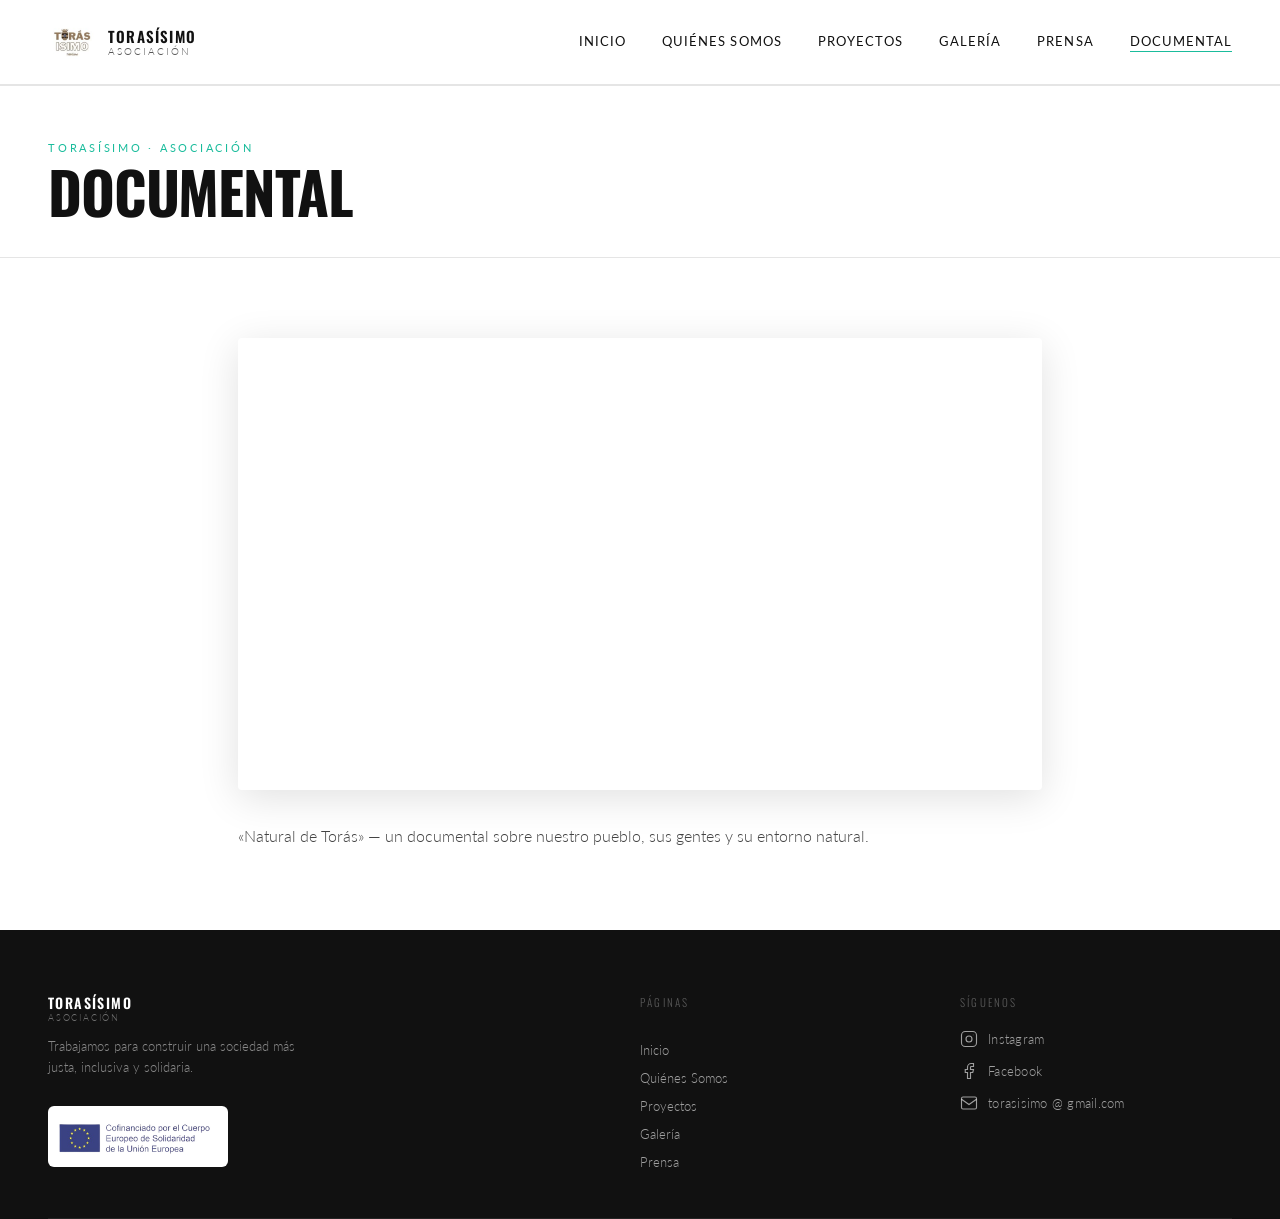
==== documental.html @ 56f22982 "Add files via upload" ====
<!DOCTYPE html>
<html lang="es">
<head>
  <meta charset="UTF-8">
  <meta name="viewport" content="width=device-width, initial-scale=1.0">
  <title>Documental — Torasísimo</title>
  <link rel="icon" type="image/x-icon" href="[data-uri]">
  <link href="https://fonts.googleapis.com/css2?family=Oswald:wght@300;400;600;700&family=Lato:wght@300;400&display=swap" rel="stylesheet">
  <style>
    :root{
  --black: #111111;
  --white: #ffffff;
  --grey-light: #f1f1f1;
  --grey-mid: #e5e5e5;
  --accent: #1abc9c;
  --text-muted: #555;
}
    *{ box-sizing:border-box; margin:0; padding:0; }
    html{ scroll-behavior:smooth; }
    body{ font-family:'Lato',sans-serif; font-weight:300; color:var(--black); overflow-x:hidden; }

    /* HEADER */
    header{
      display:flex; justify-content:space-between; align-items:center;
      padding:18px 48px; border-bottom:1px solid var(--grey-mid);
      position:sticky; top:0; background:var(--white); z-index:100;
      box-shadow: 0 1px 0 var(--grey-mid);
    }
    .logo{ display:flex; align-items:center; gap:12px; }
    .logo img{ height:48px; width:auto; }
    .logo-text{ display:flex; flex-direction:column; line-height:1.2; }
    .logo-text strong{ font-family:'Oswald',sans-serif; font-size:15px; font-weight:600; letter-spacing:0.08em; text-transform:uppercase; }
    .logo-text span{ font-family:'Lato',sans-serif; font-size:10px; font-weight:300; letter-spacing:0.2em; text-transform:uppercase; color:var(--text-muted); }
    nav{ display:flex; align-items:center; gap:36px; }
    nav a{ text-decoration:none; color:var(--black); font-size:13px; letter-spacing:0.08em; text-transform:uppercase; font-weight:400; font-family:'Lato',sans-serif; position:relative; padding-bottom:2px; transition:color 0.2s; }
    nav a::after{ content:""; position:absolute; bottom:0; left:0; width:0; height:1px; background:var(--accent); transition:width 0.25s ease; }
    nav a:hover::after{ width:100%; }
    nav a.active{ border-bottom:1px solid var(--accent); }

    /* HAMBURGER */
    .hamburger{ display:none; flex-direction:column; gap:5px; cursor:pointer; padding:4px; background:none; border:none; z-index:300; position:relative; }
    .hamburger span{ display:block; width:24px; height:2px; background:var(--black); transition:all 0.3s ease; transform-origin:center; }
    .hamburger.open span:nth-child(1){ transform:translateY(7px) rotate(45deg); }
    .hamburger.open span:nth-child(2){ opacity:0; }
    .hamburger.open span:nth-child(3){ transform:translateY(-7px) rotate(-45deg); }

    /* NAV MOBILE */
    .nav-mobile{ display:flex; position:fixed; top:0; left:0; width:100%; height:100vh; background:var(--white); z-index:200; flex-direction:column; justify-content:center; align-items:center; gap:40px; opacity:0; pointer-events:none; transition:opacity 0.3s ease; visibility:hidden; }
    .nav-mobile.open{ opacity:1; pointer-events:all; visibility:visible; }
    .nav-mobile a{ font-family:'Oswald',sans-serif; font-size:32px; font-weight:600; text-decoration:none; color:var(--black); letter-spacing:0.05em; text-transform:uppercase; transition:color 0.2s; }
    .nav-mobile a:hover, .nav-mobile a.active{ color:var(--accent); }

    /* TITULO */
    .titulo-pagina{ padding:56px 48px 40px; border-bottom:1px solid var(--grey-mid); }
    .titulo-pagina .label{ display:block; font-size:11px; font-weight:400; letter-spacing:0.25em; text-transform:uppercase; color:var(--accent); margin-bottom:12px; }
    .titulo-pagina h1{ font-family:'Oswald',sans-serif; font-size:58px; font-weight:700; line-height:0.88; letter-spacing:-0.02em; text-transform:uppercase; }

    /* VIDEO SECTION */
    .video-section{
      padding: 80px 48px;
      max-width: 900px;
      margin: 0 auto;
    }
    .video-wrap{
      position: relative;
      padding-bottom: 56.25%;
      height: 0;
      overflow: hidden;
      border-radius: 4px;
      box-shadow: 0 8px 40px rgba(0,0,0,0.12);
    }
    .video-wrap iframe{
      position: absolute;
      top: 0; left: 0;
      width: 100%; height: 100%;
      border: none;
    }
    .video-desc{
      margin-top: 32px;
      font-size: 16px;
      line-height: 1.75;
      color: #444;
      font-family: 'Lato', sans-serif;
      font-weight: 300;
    }

    /* FOOTER */
    footer{ background:var(--black); color:var(--white); padding:64px 48px 0; }
    .footer-inner{ display:grid; grid-template-columns:2fr 1fr 1fr; gap:48px; padding-bottom:48px; border-bottom:1px solid rgba(255,255,255,0.08); }
    .footer-brand{ display:flex; flex-direction:column; gap:12px; }
    .footer-brand img{ height:44px; width:auto; filter:brightness(0) invert(1); opacity:0.9; }
    .footer-brand img.eu-logo{ filter:none; opacity:1; height:auto; }
    .footer-logo-text{ display:flex; flex-direction:column; line-height:1.3; }
    .footer-logo-text strong{ font-family:'Oswald',sans-serif; font-size:14px; font-weight:600; letter-spacing:0.1em; text-transform:uppercase; color:var(--white); }
    .footer-logo-text span{ font-size:9px; letter-spacing:0.2em; text-transform:uppercase; color:rgba(255,255,255,0.4); }
    .footer-tagline{ font-size:13px; color:rgba(255,255,255,0.5); line-height:1.6; max-width:260px; }
    .footer-heading{ font-family:'Oswald',sans-serif; font-size:11px; letter-spacing:0.2em; text-transform:uppercase; color:rgba(255,255,255,0.3); margin-bottom:20px; }
    .footer-links{ display:flex; flex-direction:column; gap:12px; }
    .footer-links a{ text-decoration:none; color:rgba(255,255,255,0.6); font-size:13px; transition:color 0.2s; }
    .footer-links a:hover{ color:var(--accent); }
    .social-links{ display:flex; flex-direction:column; gap:14px; }
    .social-btn{ display:inline-flex; align-items:center; gap:10px; text-decoration:none; color:rgba(255,255,255,0.6); font-size:13px; transition:color 0.2s; letter-spacing:0.02em; }
    .social-btn:hover{ color:var(--accent); }
    .footer-bottom{ display:flex; justify-content:space-between; align-items:center; padding:20px 0; font-size:11px; color:rgba(255,255,255,0.25); letter-spacing:0.05em; }

    @media(max-width:768px){
      nav{ display:none; }
      .hamburger{ display:flex; }
      header{ padding:16px 24px; }
      .titulo-pagina{ padding:40px 24px 32px; }
      .titulo-pagina h1{ font-size:40px; }
      .video-section{ padding:48px 24px; }
      .footer-inner{ grid-template-columns:1fr; gap:36px; }
      .footer-bottom{ flex-direction:column; gap:8px; text-align:center; }
    }
  </style>
</head>
<body>

<header>
  <div class="logo">
    <img src="[data-uri]" alt="Torasísimo">
    <div class="logo-text"><strong>Torasísimo</strong><span>Asociación</span></div>
  </div>
    <nav>
    <a href="index.html" >Inicio</a>
    <a href="quienes-somos.html" >Quiénes Somos</a>
    <a href="proyectos.html" >Proyectos</a>
    <a href="galeria.html" >Galería</a>
    <a href="prensa.html" >Prensa</a>
    <a href="documental.html" class="active">Documental</a>
  </nav>

  <button class="hamburger" id="hamburger-btn" aria-label="Menú" onclick="var n=document.getElementById('nav-mobile');var b=document.getElementById('hamburger-btn');n.classList.toggle('open');b.classList.toggle('open');document.body.style.overflow=n.classList.contains('open')?'hidden':'';">
    <span></span>
    <span></span>
    <span></span>
  </button>
</header>

<div class="nav-mobile" id="nav-mobile">
  <a href="index.html"  onclick="document.getElementById('nav-mobile').classList.remove('open');document.getElementById('hamburger-btn').classList.remove('open');document.body.style.overflow='';">Inicio</a>
  <a href="quienes-somos.html"  onclick="document.getElementById('nav-mobile').classList.remove('open');document.getElementById('hamburger-btn').classList.remove('open');document.body.style.overflow='';">Quiénes Somos</a>
  <a href="proyectos.html"  onclick="document.getElementById('nav-mobile').classList.remove('open');document.getElementById('hamburger-btn').classList.remove('open');document.body.style.overflow='';">Proyectos</a>
  <a href="galeria.html"  onclick="document.getElementById('nav-mobile').classList.remove('open');document.getElementById('hamburger-btn').classList.remove('open');document.body.style.overflow='';">Galería</a>
  <a href="documental.html" class="active" onclick="document.getElementById('nav-mobile').classList.remove('open');document.getElementById('hamburger-btn').classList.remove('open');document.body.style.overflow='';">Documental</a>
  <a href="prensa.html"  onclick="document.getElementById('nav-mobile').classList.remove('open');document.getElementById('hamburger-btn').classList.remove('open');document.body.style.overflow='';">Prensa</a>
</div>

<section class="titulo-pagina">
  <span class="label">Torasísimo · Asociación</span>
  <h1>Documental</h1>
</section>

<div class="video-section">
  <div class="video-wrap">
    <iframe src="https://www.youtube.com/embed/PzpAtv6W96Y" title="Natural de Torás" allowfullscreen></iframe>
  </div>
  <p class="video-desc">«Natural de Torás» — un documental sobre nuestro pueblo, sus gentes y su entorno natural.</p>
</div>

<footer>
  <div class="footer-inner">
    <div class="footer-col footer-brand">
      <div class="footer-logo-text">
        <strong>Torasísimo</strong>
        <span>Asociación</span>
      </div>
      <p class="footer-tagline">Trabajamos para construir una sociedad más justa, inclusiva y solidaria.</p>
      <img src="[data-uri]" alt="Cofinanciado por el Cuerpo Europeo de Solidaridad" class="eu-logo" style="max-width:180px;width:100%;margin-top:16px;display:block;border-radius:6px;padding:6px;background:white;">
    </div>
    <div class="footer-col footer-links">
      <p class="footer-heading">Páginas</p>
      <a href="index.html">Inicio</a>
      <a href="quienes-somos.html">Quiénes Somos</a>
      <a href="proyectos.html">Proyectos</a>
      <a href="galeria.html">Galería</a>
      <a href="prensa.html">Prensa</a>
    </div>
    <div class="footer-col footer-social">
      <p class="footer-heading">Síguenos</p>
      <div class="social-links">
        <a href="https://www.instagram.com/torasisimo?igsh=MWFncDE1endzaTNhOA==" target="_blank" class="social-btn">
          <svg viewBox="0 0 24 24" fill="none" stroke="currentColor" stroke-width="1.5" width="18" height="18"><rect x="2" y="2" width="20" height="20" rx="5"/><circle cx="12" cy="12" r="4"/><circle cx="17.5" cy="6.5" r="0.5" fill="currentColor" stroke="none"/></svg>
          Instagram
        </a>
        <a href="https://www.facebook.com/p/Torasisimo-100086201883035/" target="_blank" class="social-btn">
          <svg viewBox="0 0 24 24" fill="none" stroke="currentColor" stroke-width="1.5" width="18" height="18"><path d="M18 2h-3a5 5 0 0 0-5 5v3H7v4h3v8h4v-8h3l1-4h-4V7a1 1 0 0 1 1-1h3z"/></svg>
          Facebook
        </a>
        <span class="social-btn">
          <svg viewBox="0 0 24 24" fill="none" stroke="currentColor" stroke-width="1.5" width="18" height="18"><rect x="2" y="4" width="20" height="16" rx="2"/><path d="M2 7l10 7 10-7"/></svg>
          torasisimo @ gmail.com
        </span>
      </div>
    </div>
  </div>
</footer>

</body>
</html>
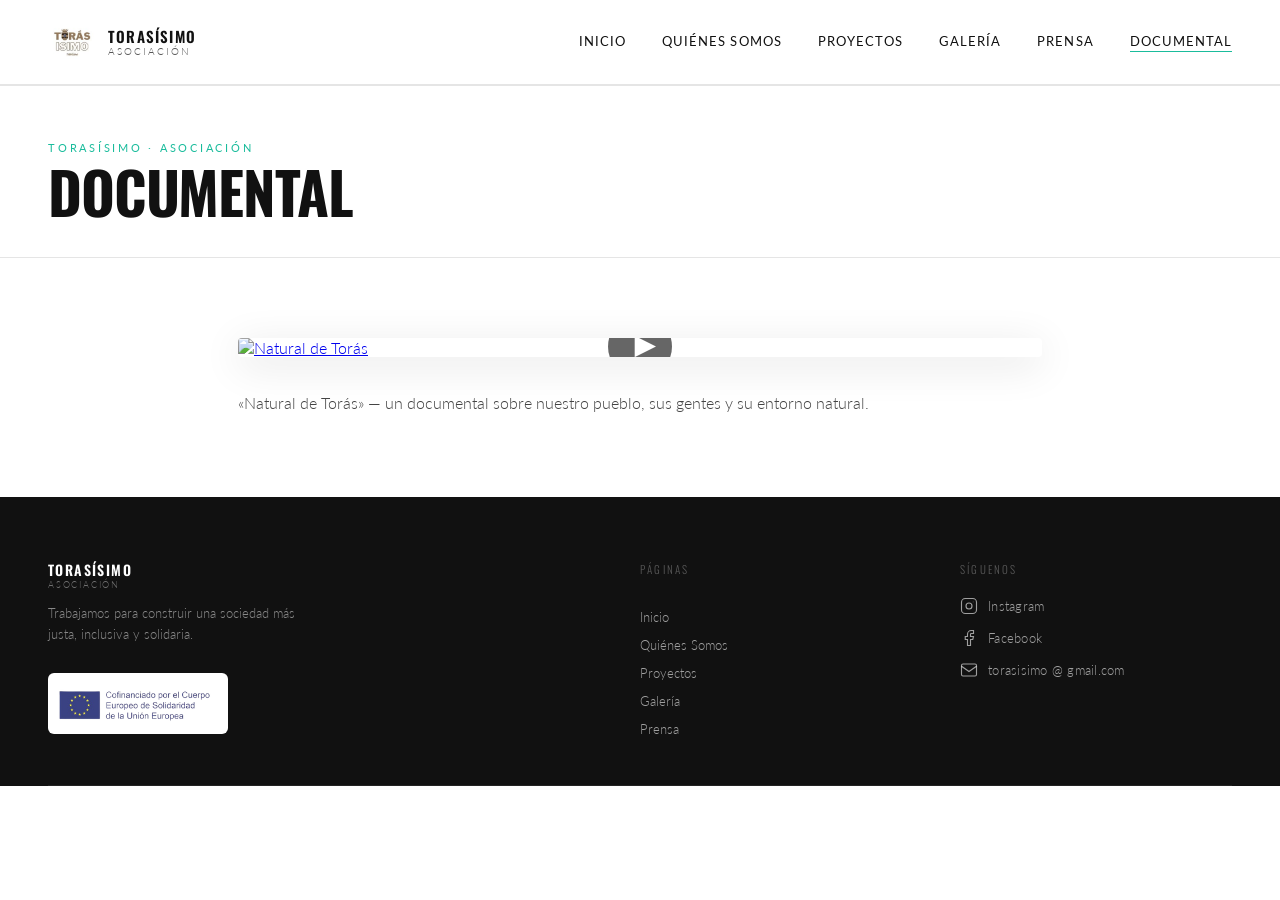
==== commit 8f4a80a4: "Add files via upload" ====
--- a/documental.html
+++ b/documental.html
@@ -63,17 +63,31 @@
     }
     .video-wrap{
       position: relative;
-      padding-bottom: 56.25%;
-      height: 0;
       overflow: hidden;
       border-radius: 4px;
       box-shadow: 0 8px 40px rgba(0,0,0,0.12);
     }
-    .video-wrap iframe{
+    .video-link{
+      display: block;
+      position: relative;
+    }
+    .video-link img{
+      width: 100%;
+      display: block;
+      transition: transform 0.3s ease;
+    }
+    .video-link:hover img{
+      transform: scale(1.02);
+    }
+    .play-btn{
       position: absolute;
-      top: 0; left: 0;
-      width: 100%; height: 100%;
-      border: none;
+      top: 50%;
+      left: 50%;
+      transform: translate(-50%, -50%);
+      transition: transform 0.2s ease;
+    }
+    .video-link:hover .play-btn{
+      transform: translate(-50%, -50%) scale(1.1);
     }
     .video-desc{
       margin-top: 32px;
@@ -154,7 +168,12 @@
 
 <div class="video-section">
   <div class="video-wrap">
-    <iframe src="https://www.youtube.com/embed/PzpAtv6W96Y" title="Natural de Torás" allowfullscreen></iframe>
+    <a href="https://www.youtube.com/watch?v=frJZbr5lDvg" target="_blank" class="video-link">
+      <img src="https://img.youtube.com/vi/frJZbr5lDvg/maxresdefault.jpg" alt="Natural de Torás" style="width:100%;display:block;">
+      <div class="play-btn">
+        <svg viewBox="0 0 24 24" fill="white" width="64" height="64"><circle cx="12" cy="12" r="12" fill="rgba(0,0,0,0.6)"/><polygon points="10,8 18,12 10,16" fill="white"/></svg>
+      </div>
+    </a>
   </div>
   <p class="video-desc">«Natural de Torás» — un documental sobre nuestro pueblo, sus gentes y su entorno natural.</p>
 </div>
